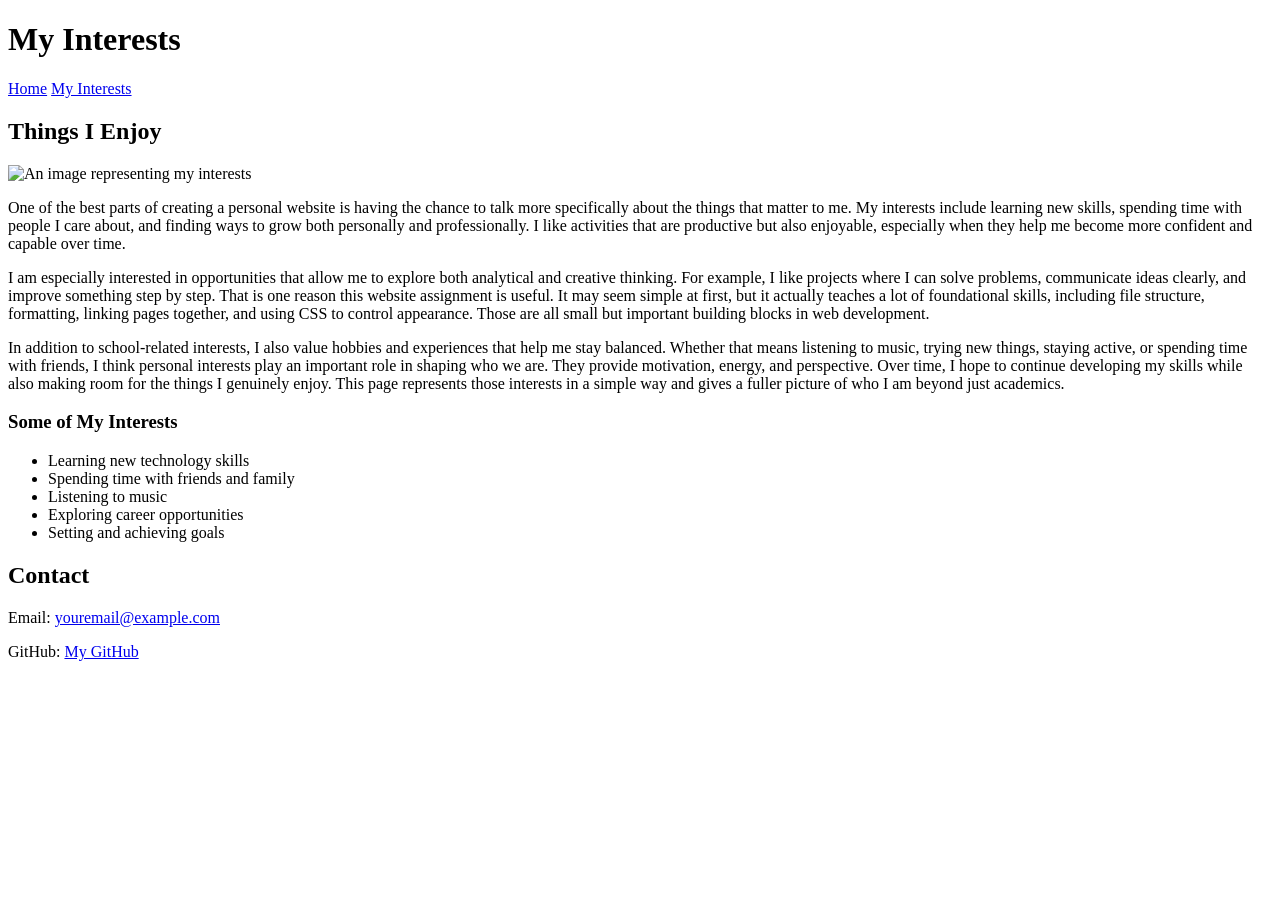
==== interests.html @ 3d0fa007 "Create interests.html" ====
<!DOCTYPE html>
<html lang="en">
<head>
  <meta charset="UTF-8">
  <meta name="viewport" content="width=device-width, initial-scale=1.0">
  <title>My Interests</title>
  <link rel="stylesheet" href="style.css">
</head>
<body>

  <header>
    <h1>My Interests</h1>
    <nav>
      <a href="index.html">Home</a>
      <a href="interests.html">My Interests</a>
    </nav>
  </header>

  <main>
    <section>
      <h2>Things I Enjoy</h2>
      <img src="https://via.placeholder.com/300" alt="An image representing my interests">

      <p>
        One of the best parts of creating a personal website is having the chance to talk more specifically
        about the things that matter to me. My interests include learning new skills, spending time with
        people I care about, and finding ways to grow both personally and professionally. I like activities
        that are productive but also enjoyable, especially when they help me become more confident and
        capable over time.
      </p>

      <p>
        I am especially interested in opportunities that allow me to explore both analytical and creative
        thinking. For example, I like projects where I can solve problems, communicate ideas clearly, and
        improve something step by step. That is one reason this website assignment is useful. It may seem
        simple at first, but it actually teaches a lot of foundational skills, including file structure,
        formatting, linking pages together, and using CSS to control appearance. Those are all small but
        important building blocks in web development.
      </p>

      <p>
        In addition to school-related interests, I also value hobbies and experiences that help me stay
        balanced. Whether that means listening to music, trying new things, staying active, or spending
        time with friends, I think personal interests play an important role in shaping who we are. They
        provide motivation, energy, and perspective. Over time, I hope to continue developing my skills
        while also making room for the things I genuinely enjoy. This page represents those interests in a
        simple way and gives a fuller picture of who I am beyond just academics.
      </p>

      <h3>Some of My Interests</h3>
      <ul>
        <li>Learning new technology skills</li>
        <li>Spending time with friends and family</li>
        <li>Listening to music</li>
        <li>Exploring career opportunities</li>
        <li>Setting and achieving goals</li>
      </ul>
    </section>

    <section>
      <h2>Contact</h2>
      <p>Email: <a href="mailto:youremail@example.com">youremail@example.com</a></p>
      <p>GitHub: <a href="https://github.com/" target="_blank">My GitHub</a></p>
    </section>
  </main>

</body>
</html>
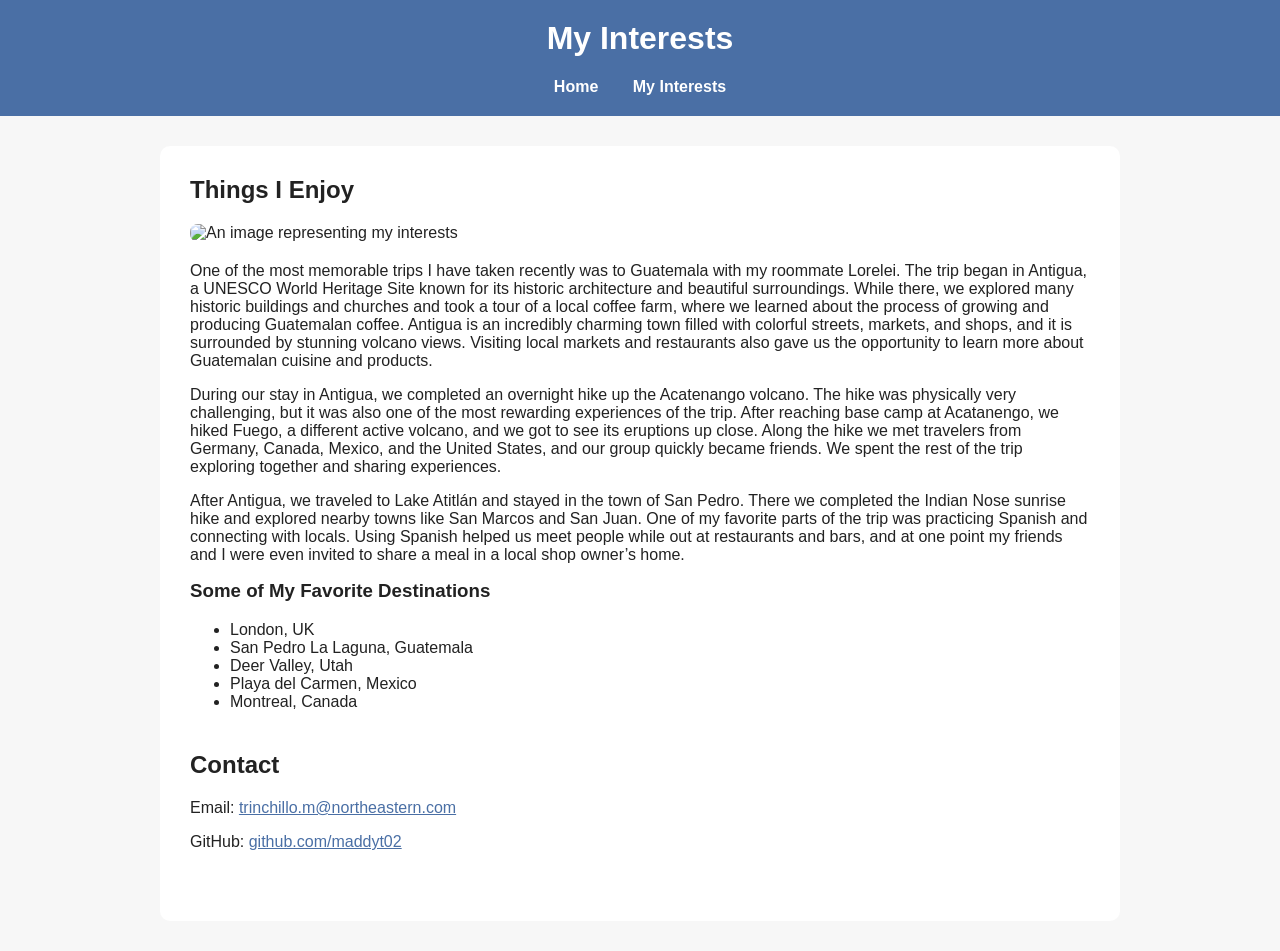
==== commit 3cb504d0: "Update interests.html" ====
--- a/interests.html
+++ b/interests.html
@@ -22,45 +22,44 @@
       <img src="https://via.placeholder.com/300" alt="An image representing my interests">
 
       <p>
-        One of the best parts of creating a personal website is having the chance to talk more specifically
-        about the things that matter to me. My interests include learning new skills, spending time with
-        people I care about, and finding ways to grow both personally and professionally. I like activities
-        that are productive but also enjoyable, especially when they help me become more confident and
-        capable over time.
+        One of the most memorable trips I have taken recently was to Guatemala with my roommate Lorelei. 
+        The trip began in Antigua, a UNESCO World Heritage Site known for its historic architecture and beautiful surroundings. 
+        While there, we explored many historic buildings and churches and took a tour of a local coffee farm, where we learned 
+        about the process of growing and producing Guatemalan coffee. Antigua is an incredibly charming town filled with colorful streets, 
+        markets, and shops, and it is surrounded by stunning volcano views. Visiting local markets and restaurants also gave us the 
+        opportunity to learn more about Guatemalan cuisine and products.
       </p>
 
       <p>
-        I am especially interested in opportunities that allow me to explore both analytical and creative
-        thinking. For example, I like projects where I can solve problems, communicate ideas clearly, and
-        improve something step by step. That is one reason this website assignment is useful. It may seem
-        simple at first, but it actually teaches a lot of foundational skills, including file structure,
-        formatting, linking pages together, and using CSS to control appearance. Those are all small but
-        important building blocks in web development.
+        During our stay in Antigua, we completed an overnight hike up the Acatenango volcano. 
+        The hike was physically very challenging, but it was also one of the most rewarding experiences of the trip. 
+        After reaching base camp at Acatanengo, we hiked Fuego, a different active volcano, and we got to see its eruptions up close. 
+        Along the hike we met travelers from Germany, Canada, Mexico, and the United States, and our group quickly became friends. 
+        We spent the rest of the trip exploring together and sharing experiences.
       </p>
 
       <p>
-        In addition to school-related interests, I also value hobbies and experiences that help me stay
-        balanced. Whether that means listening to music, trying new things, staying active, or spending
-        time with friends, I think personal interests play an important role in shaping who we are. They
-        provide motivation, energy, and perspective. Over time, I hope to continue developing my skills
-        while also making room for the things I genuinely enjoy. This page represents those interests in a
-        simple way and gives a fuller picture of who I am beyond just academics.
+        After Antigua, we traveled to Lake Atitlán and stayed in the town of San Pedro. 
+        There we completed the Indian Nose sunrise hike and explored nearby towns like San Marcos and San Juan. 
+        One of my favorite parts of the trip was practicing Spanish and connecting with locals. Using 
+        Spanish helped us meet people while out at restaurants and bars, and at one point my friends and 
+        I were even invited to share a meal in a local shop owner’s home.
       </p>
 
-      <h3>Some of My Interests</h3>
+      <h3>Some of My Favorite Destinations</h3>
       <ul>
-        <li>Learning new technology skills</li>
-        <li>Spending time with friends and family</li>
-        <li>Listening to music</li>
-        <li>Exploring career opportunities</li>
-        <li>Setting and achieving goals</li>
+        <li>London, UK</li>
+        <li>San Pedro La Laguna, Guatemala</li>
+        <li>Deer Valley, Utah</li>
+        <li>Playa del Carmen, Mexico</li>
+        <li>Montreal, Canada</li>
       </ul>
     </section>
 
     <section>
       <h2>Contact</h2>
-      <p>Email: <a href="mailto:youremail@example.com">youremail@example.com</a></p>
-      <p>GitHub: <a href="https://github.com/" target="_blank">My GitHub</a></p>
+      <p>Email: <a href="trinchillo.m@northeastern.com">trinchillo.m@northeastern.com</a></p>
+      <p>GitHub: <a href="https://github.com/maddyt02" target="_blank">github.com/maddyt02</a></p>
     </section>
   </main>
 
--- a/style.css
+++ b/style.css
@@ -0,0 +1,57 @@
+body {
+  font-family: Arial, sans-serif;
+  background-color: #f7f7f7;
+  color: #222;
+  margin: 0;
+  padding: 0;
+}
+
+header {
+  background-color: #4a6fa5;
+  color: white;
+  padding: 20px;
+  text-align: center;
+}
+
+nav {
+  margin-top: 10px;
+}
+
+nav a {
+  color: white;
+  text-decoration: none;
+  margin: 0 15px;
+  font-weight: bold;
+}
+
+nav a:hover {
+  text-decoration: underline;
+}
+
+main {
+  max-width: 900px;
+  margin: 30px auto;
+  background-color: white;
+  padding: 30px;
+  border-radius: 10px;
+}
+
+section {
+  margin-bottom: 40px;
+}
+
+img {
+  display: block;
+  max-width: 300px;
+  height: auto;
+  margin: 20px 0;
+  border-radius: 8px;
+}
+
+h1, h2, h3 {
+  margin-top: 0;
+}
+
+a {
+  color: #4a6fa5;
+}
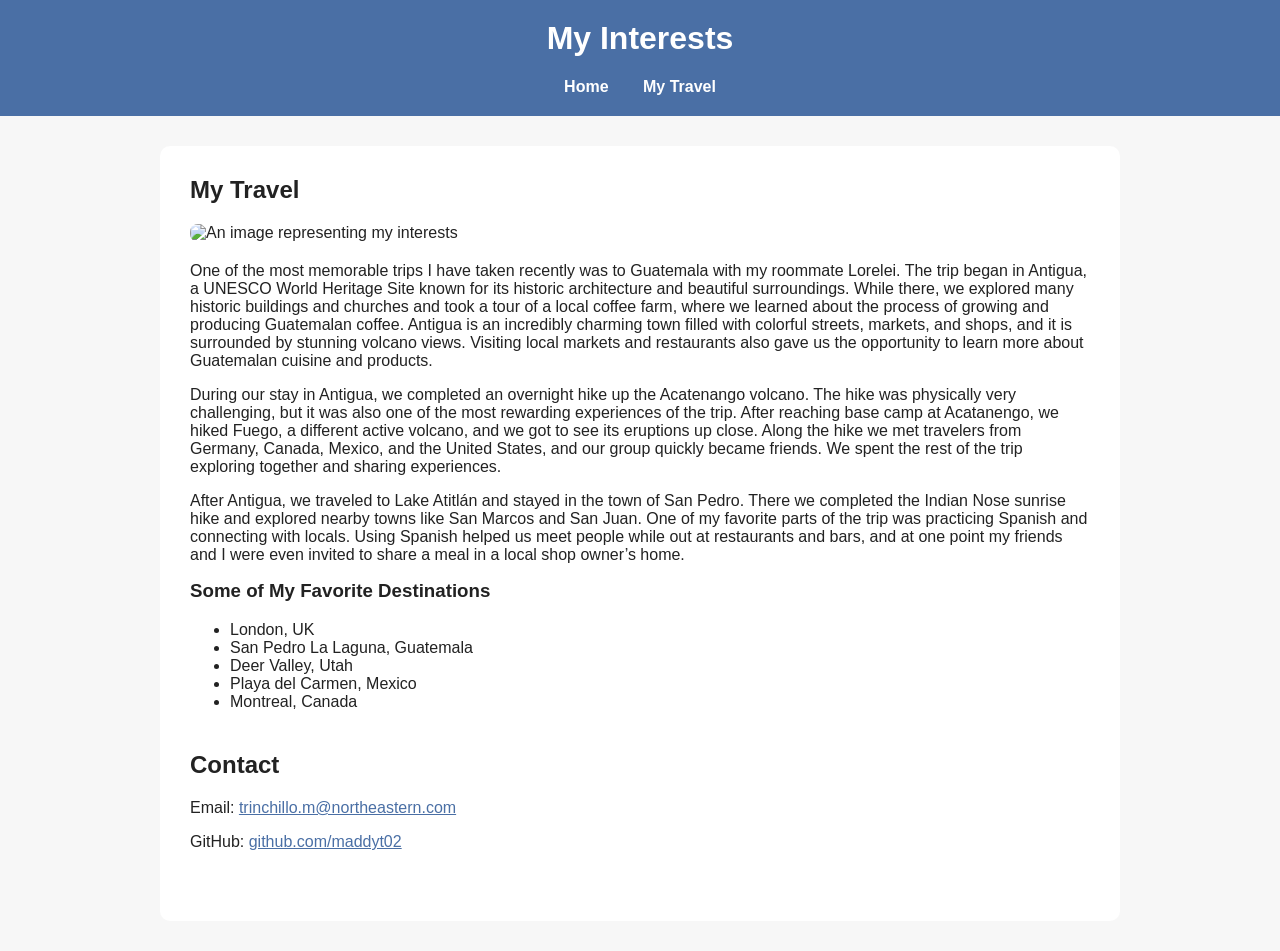
==== commit ecffd6fb: "Update interests.html" ====
--- a/interests.html
+++ b/interests.html
@@ -12,13 +12,13 @@
     <h1>My Interests</h1>
     <nav>
       <a href="index.html">Home</a>
-      <a href="interests.html">My Interests</a>
+      <a href="interests.html">My Travel</a>
     </nav>
   </header>
 
   <main>
     <section>
-      <h2>Things I Enjoy</h2>
+      <h2>My Travel</h2>
       <img src="https://via.placeholder.com/300" alt="An image representing my interests">
 
       <p>
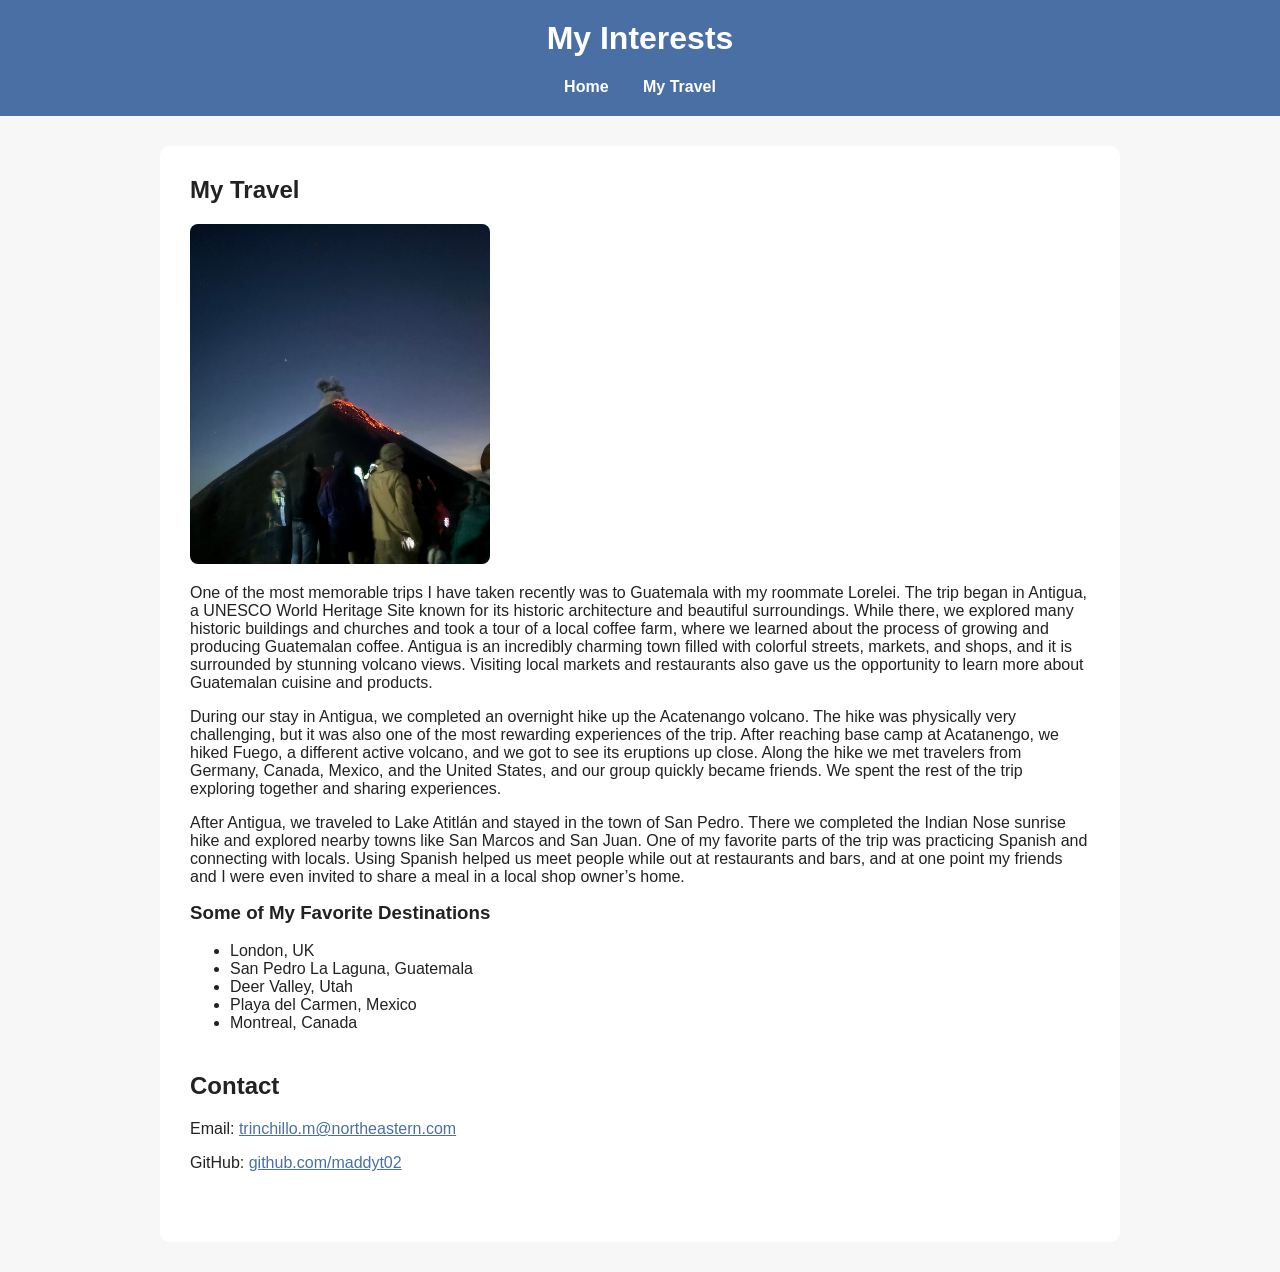
==== commit 26acb920: "Update interests.html" ====
--- a/interests.html
+++ b/interests.html
@@ -19,7 +19,7 @@
   <main>
     <section>
       <h2>My Travel</h2>
-      <img src="https://via.placeholder.com/300" alt="An image representing my interests">
+      <img src="guatemala.jpg" alt="Volcán Fuego" width="400">
 
       <p>
         One of the most memorable trips I have taken recently was to Guatemala with my roommate Lorelei. 
